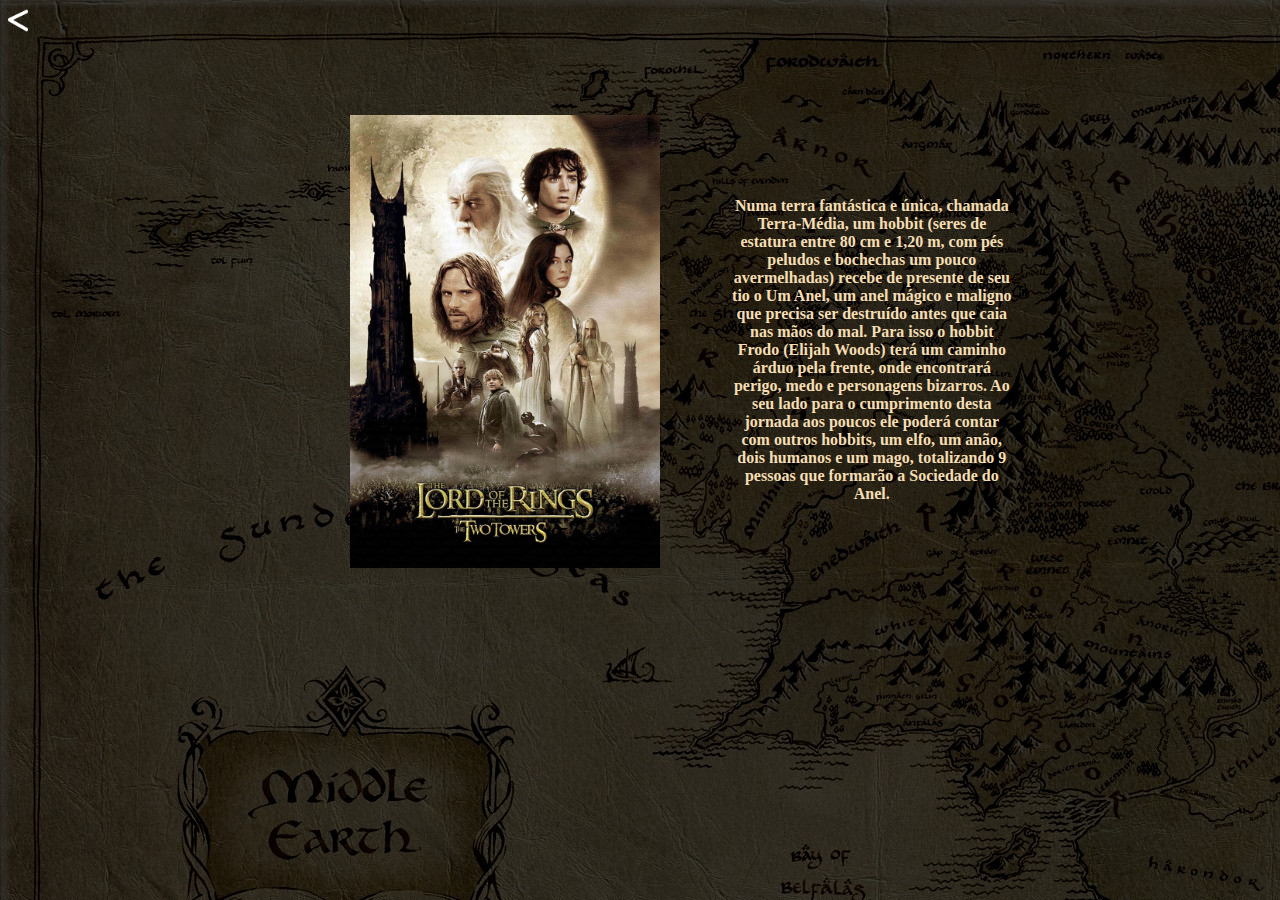
==== as_duas_torres.html @ ed40479d "versao 1 do site" ====
<!DOCTYPE html>
<html>
<head>
    <meta charset="UTF-8">
    <title>Document</title>
</head>
<body>
    <style>
        body {
            background-image: url(fundo_site3.jpg);
        }
    </style>
     <a href="index.html"><img src="menor_que.png" style="width: 20px; height: 25px;"></a>
    <table>
        <tr>
            <th style="padding: 6% 0 15% 27%;">
                <img src="capa_as_duas_torres.jpg" style="width: 310px; height: 453px;">
            </th>
            <th style=
            "color: wheat;
            width: 30%;
            float: left;
            padding: 15% 0% 8% 43%;">
                <p>
                    Numa terra fantástica e única, chamada Terra-Média,
                    um hobbit (seres de estatura entre 80 cm e 1,20 m,
                    com pés peludos e bochechas um pouco avermelhadas)
                    recebe de presente de seu tio o Um Anel,
                    um anel mágico e maligno que precisa ser destruído antes que caia nas mãos do mal.
                    Para isso o hobbit Frodo (Elijah Woods) terá um caminho árduo pela frente,
                    onde encontrará perigo, medo e personagens bizarros.
                    Ao seu lado para o cumprimento desta jornada aos poucos ele poderá contar com outros hobbits,
                    um elfo, um anão, dois humanos e um mago, totalizando 9 pessoas que formarão a Sociedade do Anel.
                </p>
            </th>
        </tr>
</table>
</body>
</html>
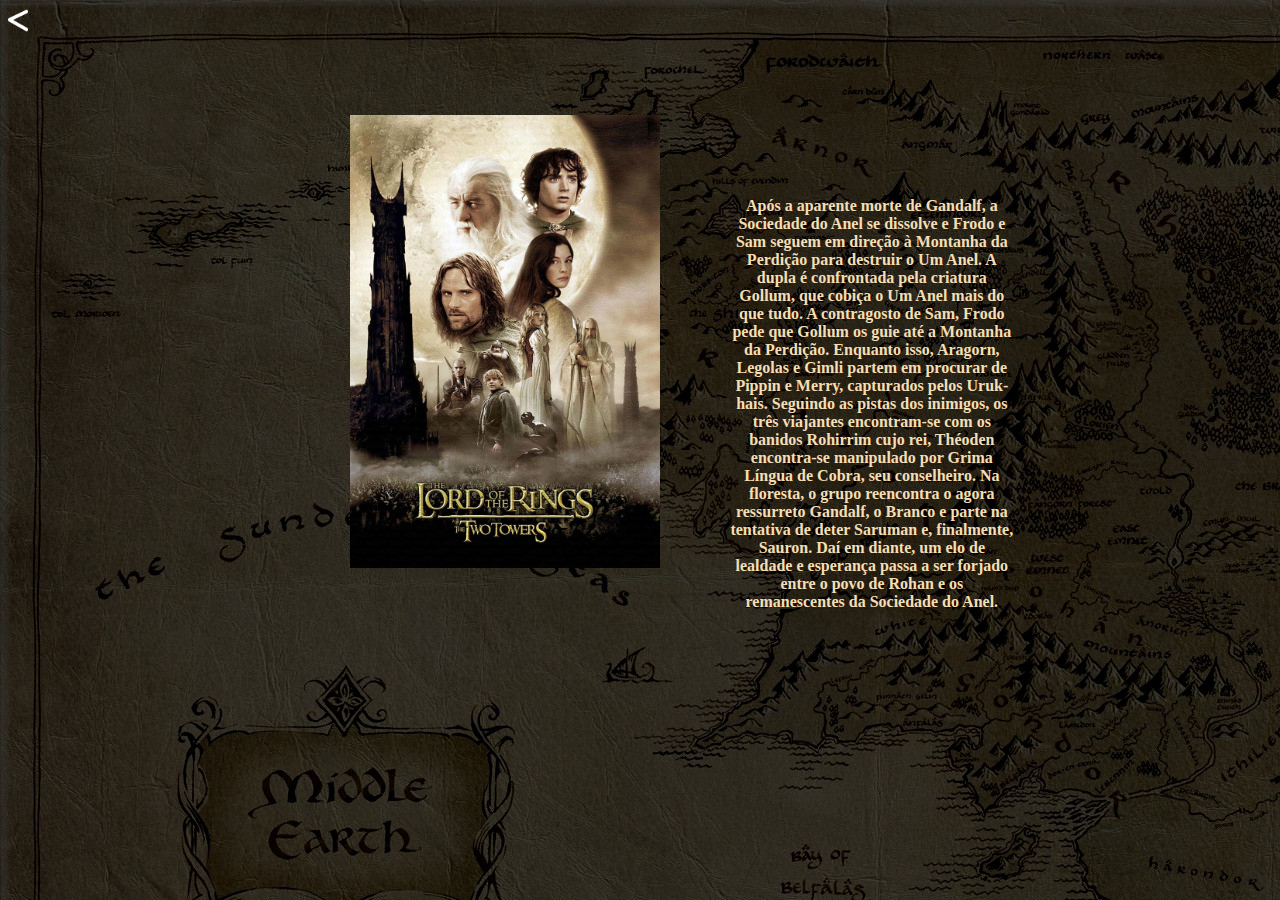
==== commit 405bf1ae: "legendas corrigidas" ====
--- a/as_duas_torres.html
+++ b/as_duas_torres.html
@@ -1,39 +1,47 @@
 <!DOCTYPE html>
 <html>
+
 <head>
     <meta charset="UTF-8">
     <title>Document</title>
 </head>
+
 <body>
     <style>
         body {
             background-image: url(fundo_site3.jpg);
         }
     </style>
-     <a href="index.html"><img src="menor_que.png" style="width: 20px; height: 25px;"></a>
+    <a href="index.html"><img src="menor_que.png" style="width: 20px; height: 25px;"></a>
     <table>
         <tr>
             <th style="padding: 6% 0 15% 27%;">
                 <img src="capa_as_duas_torres.jpg" style="width: 310px; height: 453px;">
             </th>
-            <th style=
-            "color: wheat;
+            <th style="color: wheat;
             width: 30%;
             float: left;
             padding: 15% 0% 8% 43%;">
                 <p>
-                    Numa terra fantástica e única, chamada Terra-Média,
-                    um hobbit (seres de estatura entre 80 cm e 1,20 m,
-                    com pés peludos e bochechas um pouco avermelhadas)
-                    recebe de presente de seu tio o Um Anel,
-                    um anel mágico e maligno que precisa ser destruído antes que caia nas mãos do mal.
-                    Para isso o hobbit Frodo (Elijah Woods) terá um caminho árduo pela frente,
-                    onde encontrará perigo, medo e personagens bizarros.
-                    Ao seu lado para o cumprimento desta jornada aos poucos ele poderá contar com outros hobbits,
-                    um elfo, um anão, dois humanos e um mago, totalizando 9 pessoas que formarão a Sociedade do Anel.
+                    Após a aparente morte de Gandalf,
+                    a Sociedade do Anel se dissolve e Frodo e Sam
+                    seguem em direção à Montanha da Perdição para destruir o Um Anel.
+                    A dupla é confrontada pela criatura Gollum,
+                    que cobiça o Um Anel mais do que tudo.
+                    A contragosto de Sam, Frodo pede que Gollum
+                    os guie até a Montanha da Perdição. Enquanto isso,
+                    Aragorn, Legolas e Gimli partem em procurar de Pippin e Merry,
+                    capturados pelos Uruk-hais. Seguindo as pistas dos inimigos,
+                    os três viajantes encontram-se com os banidos Rohirrim cujo rei,
+                    Théoden encontra-se manipulado por Grima Língua de Cobra, seu conselheiro.
+                    Na floresta, o grupo reencontra o agora ressurreto Gandalf,
+                    o Branco e parte na tentativa de deter Saruman e, finalmente, Sauron.
+                    Daí em diante, um elo de lealdade e esperança passa a ser forjado entre o povo de Rohan
+                    e os remanescentes da Sociedade do Anel.
                 </p>
             </th>
         </tr>
-</table>
+    </table>
 </body>
+
 </html>